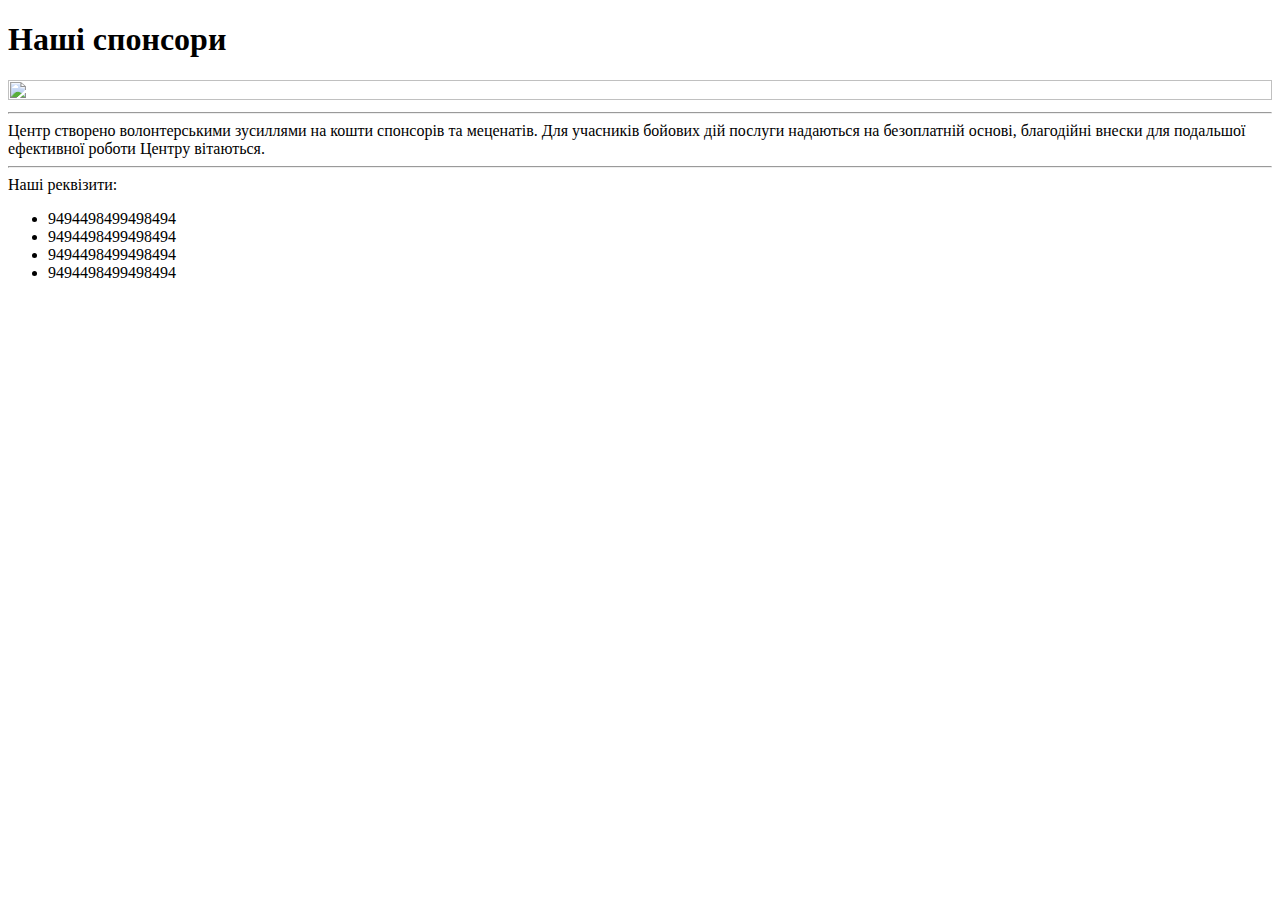
==== pages/sponsors.html @ 91cb95a9 "Removed python code, images, folder structure, created new htm files for pages" ====
<!doctype html>
<html lang="en">
<head>
    <meta charset="UTF-8">
    <meta name="viewport"
          content="width=device-width, user-scalable=no, initial-scale=1.0, maximum-scale=1.0, minimum-scale=1.0">
    <meta http-equiv="X-UA-Compatible" content="ie=edge">
    <title>Document</title>

    <meta content="Нові Крила" name="keywords"/>

    <link crossorigin="anonymous" href="https://use.fontawesome.com/releases/v5.8.1/css/all.css"
          integrity="sha384-50oBUHEmvpQ+1lW4y57PTFmhCaXp0ML5d60M1M7uH2+nqUivzIebhndOJK28anvf" rel="stylesheet">

    <link rel="stylesheet" href="https://stackpath.bootstrapcdn.com/bootstrap/4.5.0/css/bootstrap.min.css"
          integrity="sha384-9aIt2nRpC12Uk9gS9baDl411NQApFmC26EwAOH8WgZl5MYYxFfc+NcPb1dKGj7Sk" crossorigin="anonymous">

    <link rel="stylesheet" type="text/css" href="../styles/style.css"/>
</head>
<body>

<div class="container mt-5">
    <div class="row">
        <div class="col-4">
            <h1>Наші спонсори</h1>
        </div>
    </div>

    <div class="row mt-4">
        <div class="col-mb-1 ">
            <!--TODO: add image-->
            <img src=""  height="100%" width="100%" alt="">
        </div>
    </div>
</div>

<div class="container mt-5">
    <div class="row d-flex justify-content-center">
        <div class="col-11">
            <hr class="bg-secondary">
        </div>
    </div>

    <div class="row">
        <div class="col-8">
            Центр створено волонтерськими зусиллями на кошти спонсорів та меценатів. Для учасників бойових дій послуги надаються на безоплатній основі, благодійні внески для подальшої ефективної роботи Центру вітаються.
        </div>
        <div class="w-100"><hr></div>

        <div class="col-8">
            Наші реквізити:
            <ul>
                <li>9494498499498494</li>
                <li>9494498499498494</li>
                <li>9494498499498494</li>
                <li>9494498499498494</li>
            </ul>
        </div>
    </div>
</div>

<script src="https://code.jquery.com/jquery-3.5.1.slim.min.js"
        integrity="sha384-DfXdz2htPH0lsSSs5nCTpuj/zy4C+OGpamoFVy38MVBnE+IbbVYUew+OrCXaRkfj"
        crossorigin="anonymous"></script>
<script src="https://cdn.jsdelivr.net/npm/popper.js@1.16.0/dist/umd/popper.min.js"
        integrity="sha384-Q6E9RHvbIyZFJoft+2mJbHaEWldlvI9IOYy5n3zV9zzTtmI3UksdQRVvoxMfooAo"
        crossorigin="anonymous"></script>
<script src="https://stackpath.bootstrapcdn.com/bootstrap/4.5.0/js/bootstrap.min.js"
        integrity="sha384-OgVRvuATP1z7JjHLkuOU7Xw704+h835Lr+6QL9UvYjZE3Ipu6Tp75j7Bh/kR0JKI"
        crossorigin="anonymous"></script>
</body>
</html>
---- styles/style.css ----
*{

}
body{
scroll-behavior:smooth ;
}

h6
{
    font-size:25px;
}
.social{font-size:25px;}
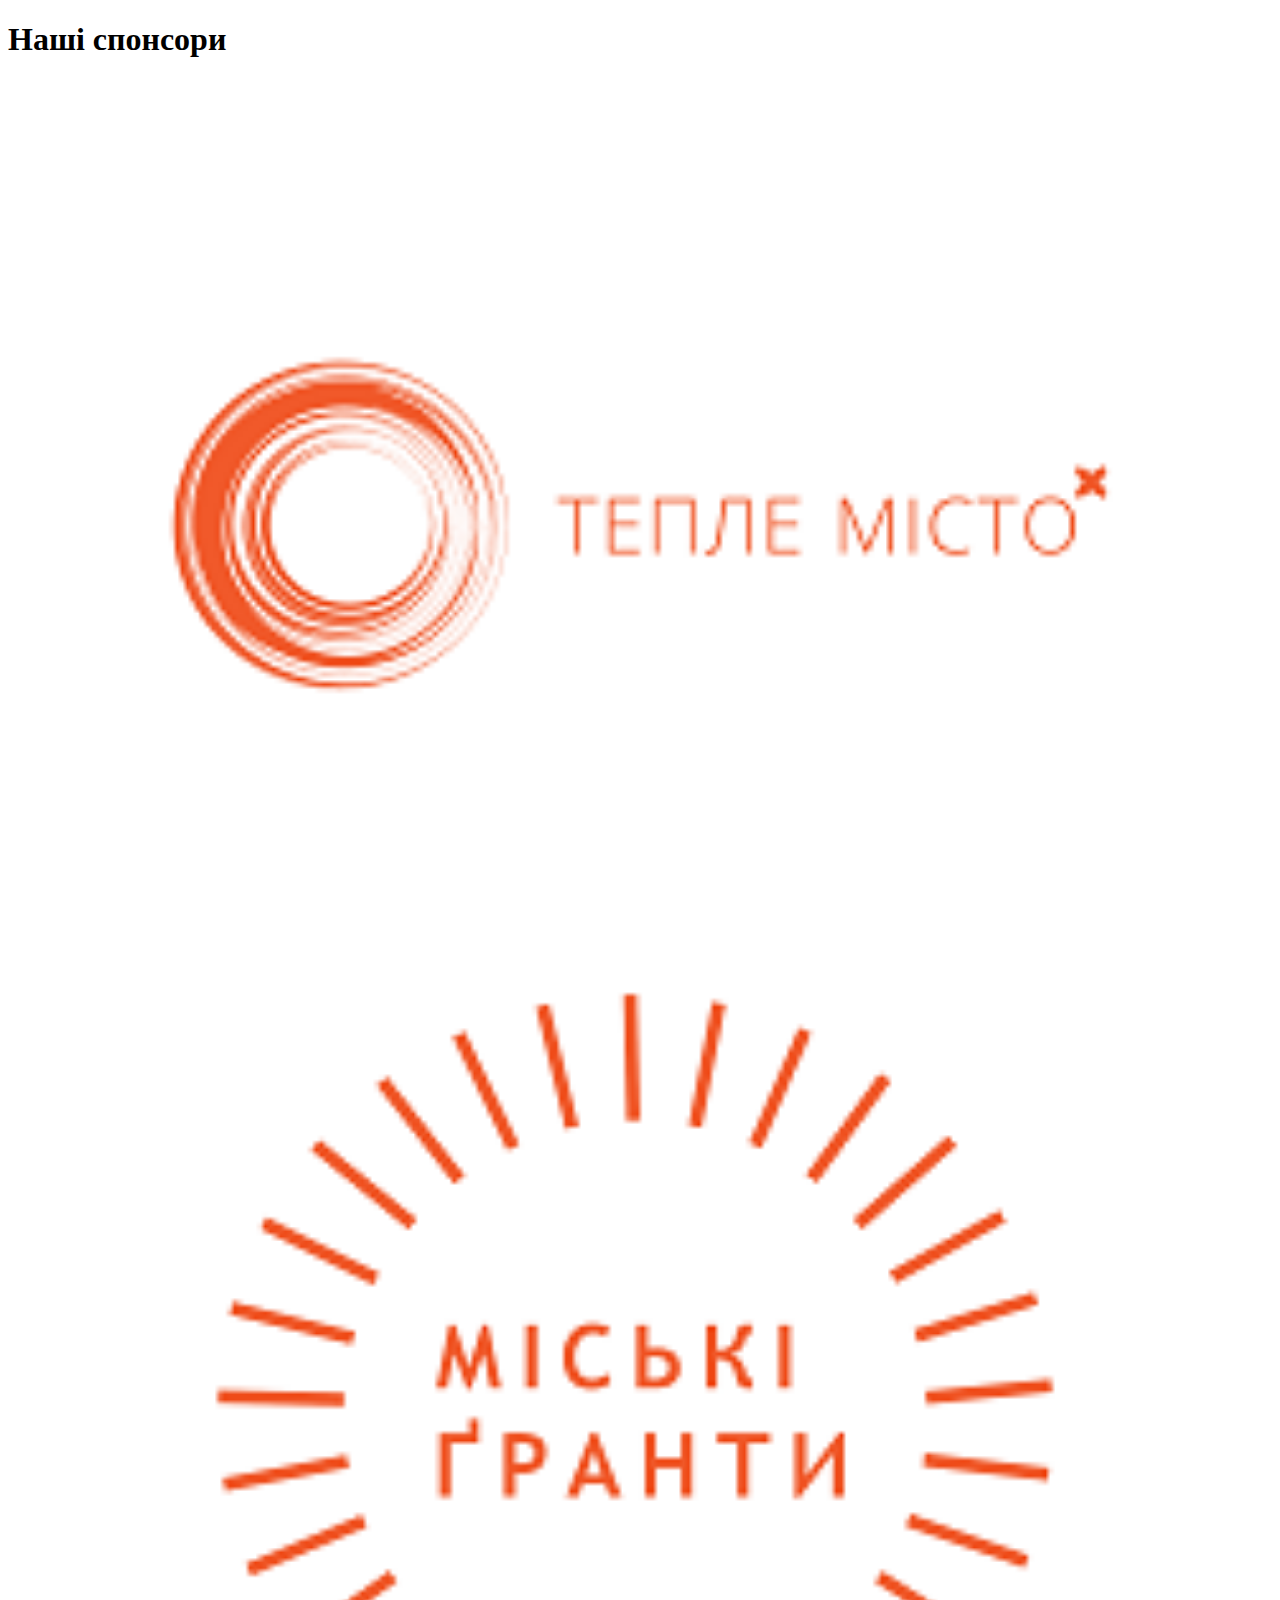
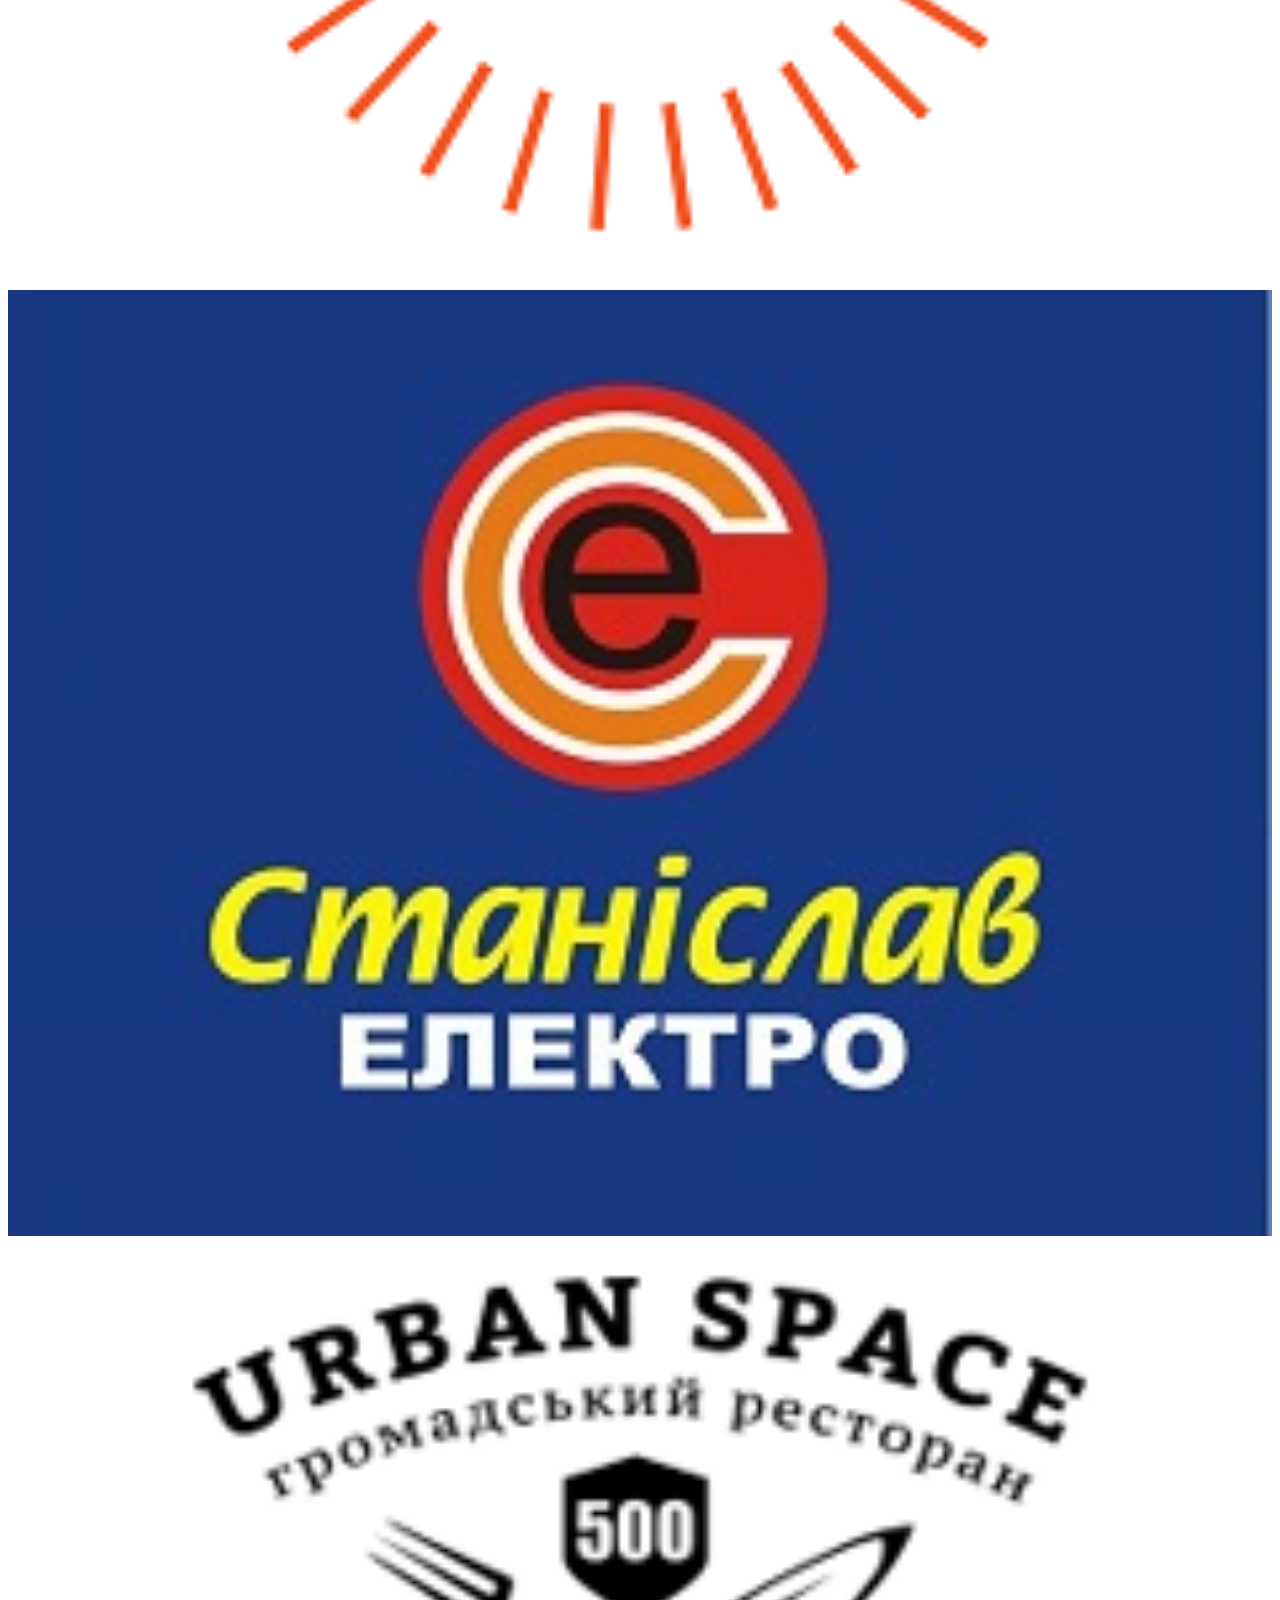
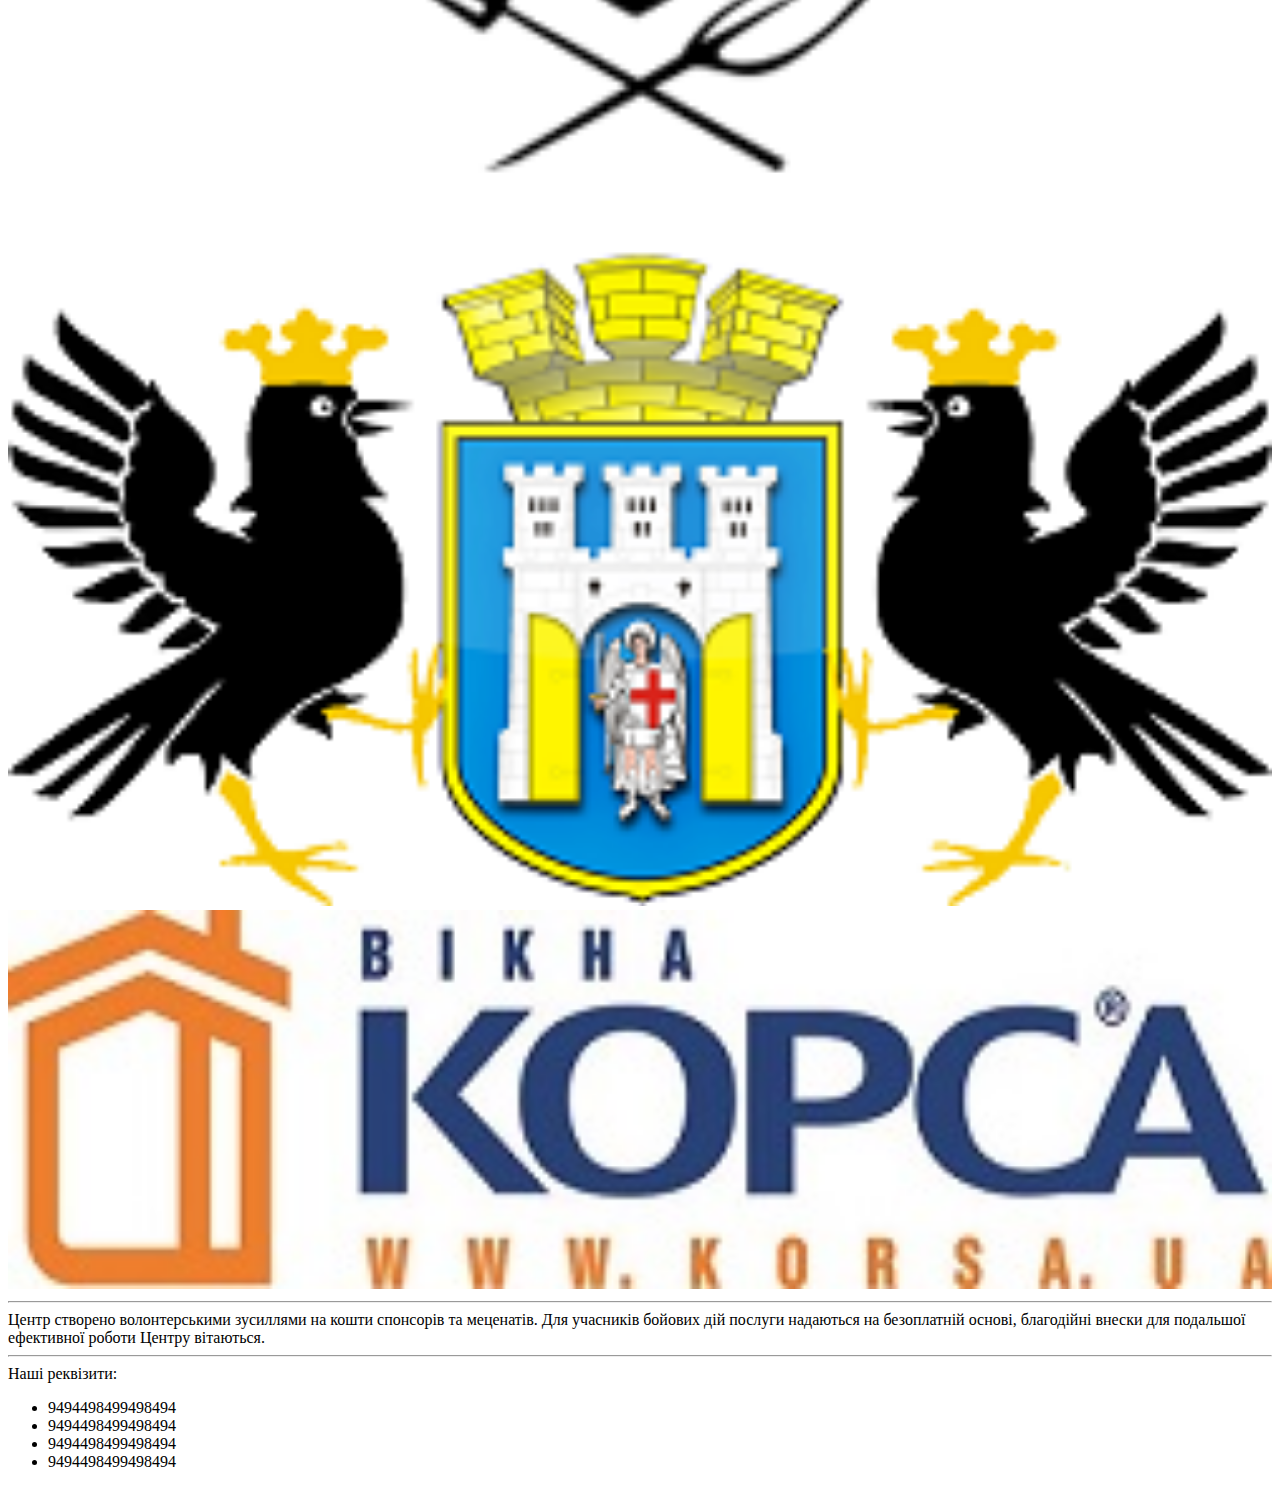
==== commit 9ece384e: "Add files via upload" ====
--- a/pages/sponsors.html
+++ b/pages/sponsors.html
@@ -29,7 +29,27 @@
     <div class="row mt-4">
         <div class="col-mb-1 ">
             <!--TODO: add image-->
-            <img src=""  height="100%" width="100%" alt="">
+            <img src="../images/sp1.png"  height="100%" width="100%" alt="">
+        </div>
+        <div class="col-mb-1 ">
+            <!--TODO: add image-->
+            <img src="../images/sp2.png"  height="100%" width="100%" alt="">
+        </div>
+        <div class="col-mb-1 ">
+            <!--TODO: add image-->
+            <img src="../images/sp3.png"  height="100%" width="100%" alt="">
+        </div>
+        <div class="col-mb-1 ">
+            <!--TODO: add image-->
+            <img src="../images/sp4.png"  height="100%" width="100%" alt="">
+        </div>
+         <div class="col-mb-1 ">
+            <!--TODO: add image-->
+            <img src="../images/sp5.png"  height="100%" width="100%" alt="">
+        </div>
+         <div class="col-mb-1 ">
+            <!--TODO: add image-->
+            <img src="../images/sp6.png"  height="100%" width="100%" alt="">
         </div>
     </div>
 </div>
